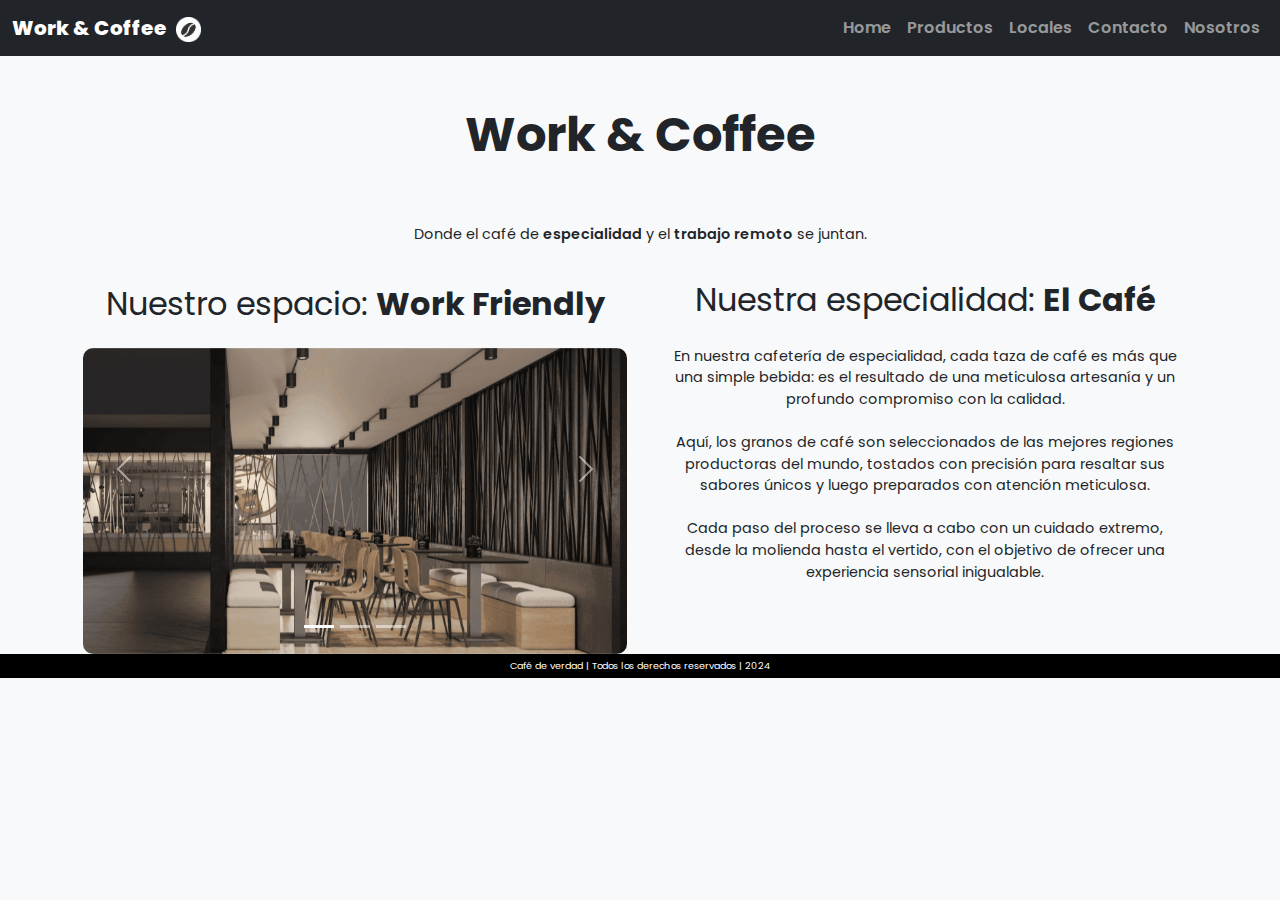
==== index.html @ 8d3769a8 "listo productos" ====
<!DOCTYPE html>
<html lang="es">

<head>
    <meta charset="UTF-8">
    <meta name="viewport" content="width=device-width, initial-scale=1.0">
    <link rel="preconnect" href="https://fonts.googleapis.com">
    <link rel="preconnect" href="https://fonts.gstatic.com" crossorigin>
    <link
        href="https://fonts.googleapis.com/css2?family=Poppins:ital,wght@0,100;0,200;0,300;0,400;0,500;0,600;0,700;0,800;0,900;1,100;1,200;1,300;1,400;1,500;1,600;1,700;1,800;1,900&family=Share+Tech+Mono&display=swap"
        rel="stylesheet">
    <link rel="shortcut icon" href="./images/cafelogo.png" type="image/x-icon">
    <link href="https://cdn.jsdelivr.net/npm/bootstrap@5.3.3/dist/css/bootstrap.min.css" rel="stylesheet"
        integrity="sha384-QWTKZyjpPEjISv5WaRU9OFeRpok6YctnYmDr5pNlyT2bRjXh0JMhjY6hW+ALEwIH" crossorigin="anonymous">

    <link rel="stylesheet" href="style.css">
    <title>Work & Coffee</title>
</head>

<body class="bg-light">
    <nav class="navbar navbar-expand-md bg-dark navbar-dark">
        <div class="container-fluid">
            <a id="brand" class="navbar-brand" href="index.html">Work & Coffee
                <img id="logo" src="./images/cafelogo.png" alt="">
            </a>

            <button class="navbar-toggler" type="button" data-bs-toggle="collapse" data-bs-target="#collapsibleNavbar">
                <span class="navbar-toggler-icon"></span>
            </button>
            <div class="collapse navbar-collapse" id="collapsibleNavbar">
                <ul class="navbar-nav">
                    <li class="nav-item">
                        <a class="nav-link" href="#">Home</a>
                    </li>
                    <li class="nav-item">
                        <a class="nav-link" href="./pages/productos.html">Productos</a>
                    </li>
                    <li class="nav-item">
                        <a class="nav-link" href="./pages/locales.html">Locales</a>
                    </li>
                    <li class="nav-item">
                        <a class="nav-link" href="./pages/contacto.html">Contacto</a>
                    </li>
                    <li class="nav-item">
                        <a class="nav-link" href="./pages/nosotros.html">Nosotros</a>
                    </li>
                </ul>
            </div>
        </div>
    </nav>

    <div>
        <h1>Work & Coffee</h1>

        <p class="text-center">
            Donde el café de <span class="bold">especialidad</span> y el <span class="bold">trabajo remoto</span> se
            juntan.
        </p>
    </div>
    <!-- Carousel -->
    <div class="container-xl">
        <div class="row text-center">
            <div class="col-sm-12 col-md-6">
                <div id="demo" class="carousel slide col" data-bs-ride="carousel">
                    <h2 class="text-center mb-4">
                        <span class="fw-normal">Nuestro espacio:</span> <span class="fw-bold">Work Friendly</span>
                    </h2>

                    <!-- Indicators/dots -->
                    <div class="carousel-indicators">
                        <button type="button" data-bs-target="#demo" data-bs-slide-to="0" class="active"></button>
                        <button type="button" data-bs-target="#demo" data-bs-slide-to="1"></button>
                        <button type="button" data-bs-target="#demo" data-bs-slide-to="2"></button>
                    </div>

                    <!-- The slideshow/carousel -->
                    <div class="carousel-inner">
                        <div class="carousel-item active">
                            <img src="./images/img1comp.png" alt="Los Angeles" class="d-block w-100">
                        </div>
                        <div class="carousel-item">
                            <img src="./images/img2comp.png" alt="Chicago" class="d-block w-100">
                        </div>
                        <div class="carousel-item">
                            <img src="./images/img3comp.png" alt="New York" class="d-block w-100">
                        </div>
                    </div>

                    <!-- Left and right controls/icons -->
                    <button class="carousel-control-prev" type="button" data-bs-target="#demo" data-bs-slide="prev">
                        <span class="carousel-control-prev-icon"></span>
                    </button>
                    <button class="carousel-control-next" type="button" data-bs-target="#demo" data-bs-slide="next">
                        <span class="carousel-control-next-icon"></span>
                    </button>
                </div>
            </div>
            <div class="col-sm-12 col-md-6">
                <h2 class=" text-center m-3">
                    <span class="fw-normal">Nuestra especialidad:</span> <span class="fw-bold">El Café</span>
                </h2>
                <p class="text-center">
                    En nuestra cafetería de especialidad, cada taza de café es más que una simple bebida: es el
                    resultado de
                    una
                    meticulosa artesanía y un profundo compromiso con la calidad. <br>
                    <br>
                    Aquí, los granos de café son seleccionados
                    de las mejores regiones productoras del mundo, tostados con precisión para resaltar sus sabores
                    únicos y
                    luego preparados con atención meticulosa.
                    <br><br>Cada paso del proceso se lleva a cabo con un cuidado extremo,
                    desde la molienda hasta el vertido, con el objetivo de ofrecer una experiencia sensorial
                    inigualable.
                    <br><br>

                </p>
            </div>
        </div>
    </div>

    <!-- TEXTO -->


    <footer>
        Café de verdad | Todos los derechos reservados | 2024
    </footer>

    <script src="https://cdn.jsdelivr.net/npm/bootstrap@5.3.3/dist/js/bootstrap.bundle.min.js"
        integrity="sha384-YvpcrYf0tY3lHB60NNkmXc5s9fDVZLESaAA55NDzOxhy9GkcIdslK1eN7N6jIeHz" crossorigin="anonymous">
    </script>

</body>

</html>
---- style.css ----
* {
  margin: 0px;
  padding: 0px;
}

.container-fluid {
  display: flex;
  justify-content: center;
  align-items: center;
}

.navbar-nav {
  display: flex;
  justify-content: center;
  align-items: center;
  font-family: poppins;
  font-weight: 600;
}

#collapsibleNavbar {
  justify-content: end;
  align-items: end;
  font-family: poppins;
}

#logo {
  width: 25px;
  margin: 0px 0px 0px 5px;
  line-height: 40px;
}

#brand {
  margin: 0px;
  padding: 0px;
  justify-self: center;
  align-self: center;
  line-height: 40px;
  font-family: poppins;
  font-weight: 800;
}

h1 {
  margin: 50px 0px 50px 0px;
  text-align: center;
  font-family: poppins;
  font-weight: 700;
  font-size: 3em;
}

h2 {
  font-family: poppins;
}

.bold {
  font-weight: 600;
}

#demo {
  margin: 20px 1px 0px 1px;
  border-radius: 50px;
}

.carousel-inner {
  border-radius: 10px;
}

p {
  font-size: 0.9em;
  margin: 10px;
  padding: 10px;
  text-align: center;
  font-family: poppins;
}

footer {
  padding: 5px;
  background-color: black;
  color: white;
  text-align: center;
  font-family: poppins;
  font-size: 0.6em;
}

/*# sourceMappingURL=style.css.map */
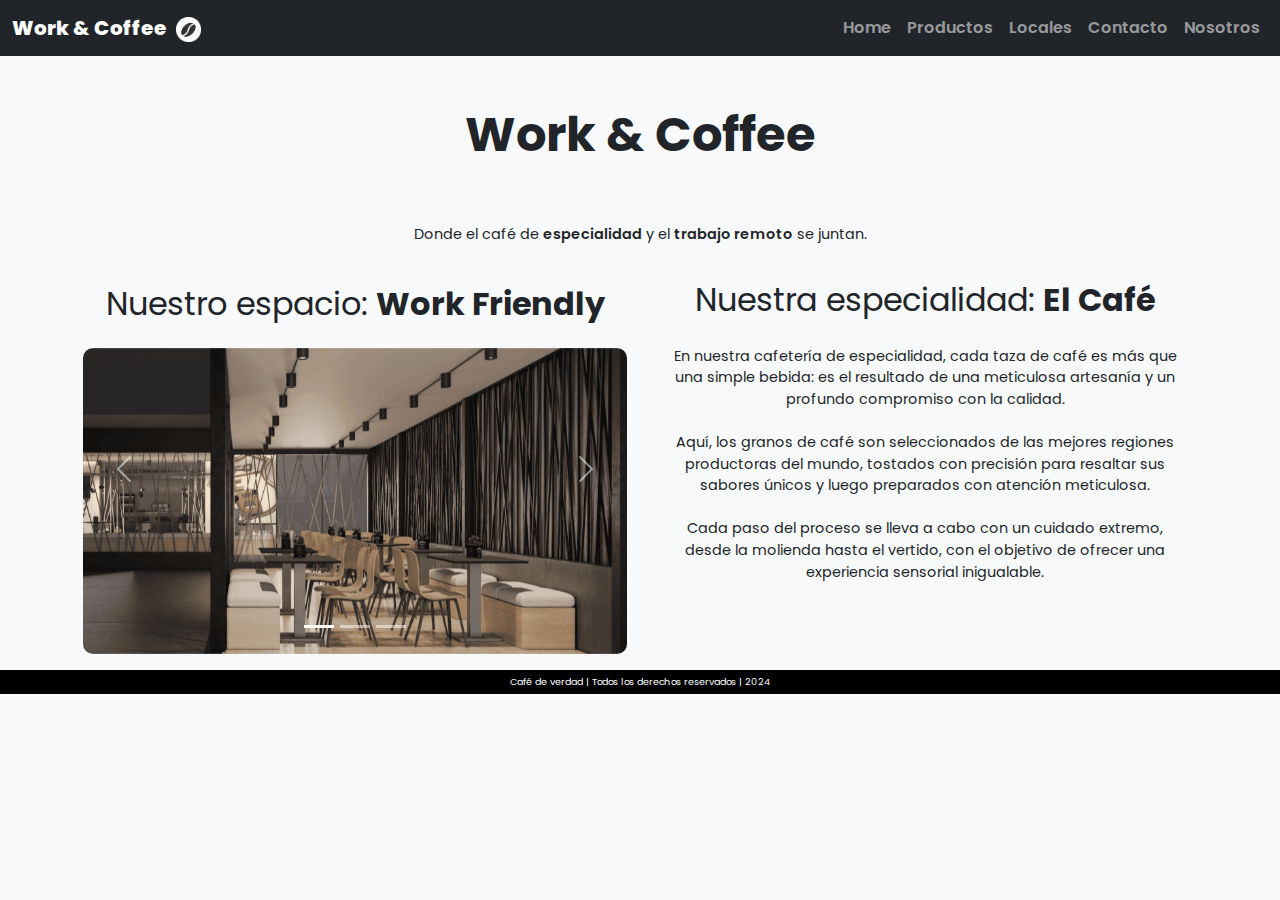
==== commit 8f84ad4b: "agregué margin al index" ====
--- a/index.html
+++ b/index.html
@@ -58,7 +58,7 @@
         </p>
     </div>
     <!-- Carousel -->
-    <div class="container-xl">
+    <div class="container-xl mb-3">
         <div class="row text-center">
             <div class="col-sm-12 col-md-6">
                 <div id="demo" class="carousel slide col" data-bs-ride="carousel">
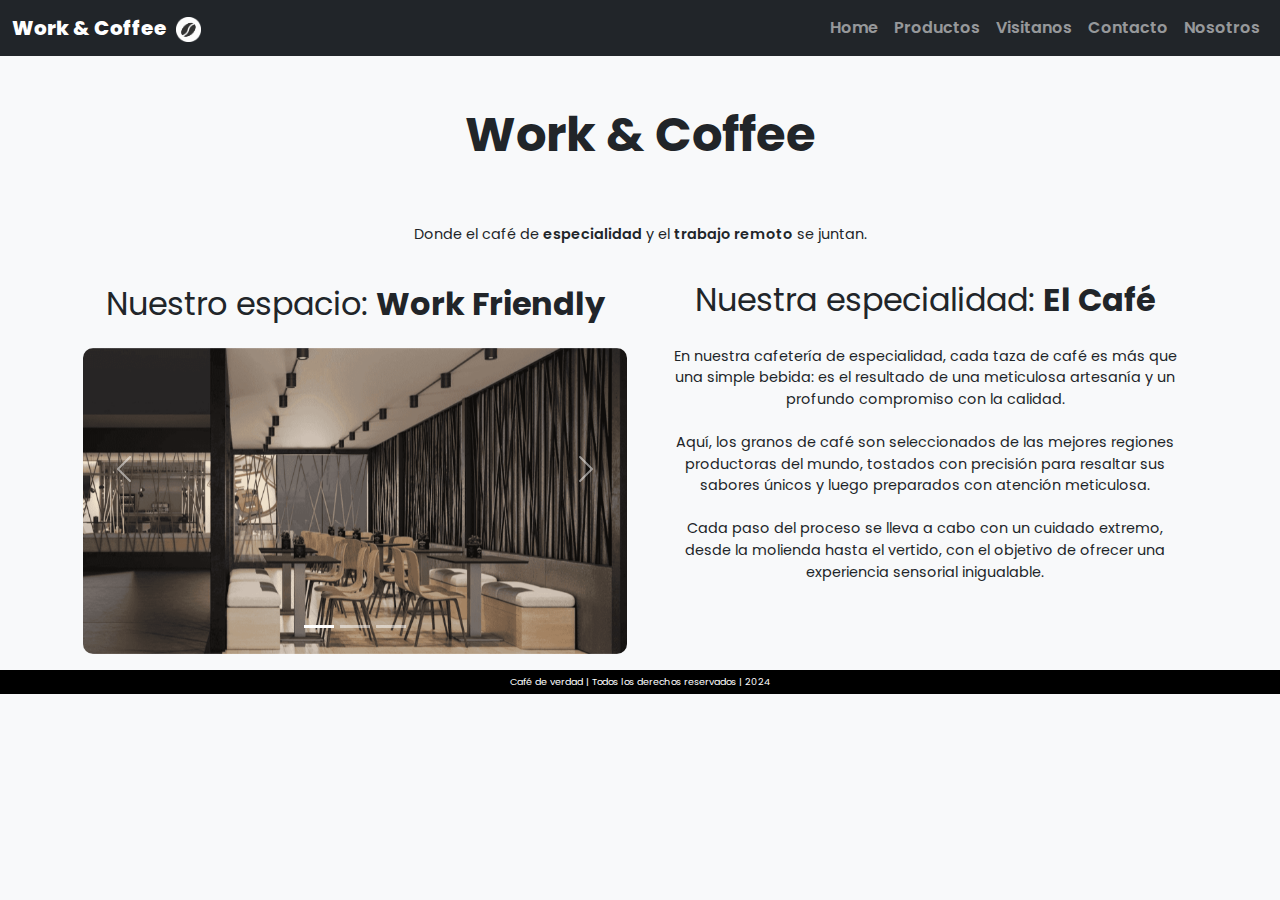
==== commit e7976d31: "Agregué partials" ====
--- a/index.html
+++ b/index.html
@@ -6,9 +6,6 @@
     <meta name="viewport" content="width=device-width, initial-scale=1.0">
     <link rel="preconnect" href="https://fonts.googleapis.com">
     <link rel="preconnect" href="https://fonts.gstatic.com" crossorigin>
-    <link
-        href="https://fonts.googleapis.com/css2?family=Poppins:ital,wght@0,100;0,200;0,300;0,400;0,500;0,600;0,700;0,800;0,900;1,100;1,200;1,300;1,400;1,500;1,600;1,700;1,800;1,900&family=Share+Tech+Mono&display=swap"
-        rel="stylesheet">
     <link rel="shortcut icon" href="./images/cafelogo.png" type="image/x-icon">
     <link href="https://cdn.jsdelivr.net/npm/bootstrap@5.3.3/dist/css/bootstrap.min.css" rel="stylesheet"
         integrity="sha384-QWTKZyjpPEjISv5WaRU9OFeRpok6YctnYmDr5pNlyT2bRjXh0JMhjY6hW+ALEwIH" crossorigin="anonymous">
@@ -36,7 +33,7 @@
                         <a class="nav-link" href="./pages/productos.html">Productos</a>
                     </li>
                     <li class="nav-item">
-                        <a class="nav-link" href="./pages/locales.html">Locales</a>
+                        <a class="nav-link" href="./pages/locales.html">Visitanos</a>
                     </li>
                     <li class="nav-item">
                         <a class="nav-link" href="./pages/contacto.html">Contacto</a>
--- a/style.css
+++ b/style.css
@@ -1,12 +1,23 @@
-* {
-  margin: 0px;
-  padding: 0px;
+@import url("https://fonts.googleapis.com/css2?family=Poppins:ital,wght@0,100;0,200;0,300;0,400;0,500;0,600;0,700;0,800;0,900;1,100;1,200;1,300;1,400;1,500;1,600;1,700;1,800;1,900&family=Share+Tech+Mono&display=swap");
+footer {
+  padding: 5px;
+  background-color: black;
+  color: white;
+  text-align: center;
+  font-family: poppins;
+  font-size: 0.6em;
 }
 
-.container-fluid {
-  display: flex;
-  justify-content: center;
-  align-items: center;
+h1 {
+  margin: 50px 0px 50px 0px;
+  text-align: center;
+  font-family: poppins;
+  font-weight: 700;
+  font-size: 3em;
+}
+
+h2 {
+  font-family: poppins;
 }
 
 .navbar-nav {
@@ -39,16 +50,15 @@
   font-weight: 800;
 }
 
-h1 {
-  margin: 50px 0px 50px 0px;
-  text-align: center;
-  font-family: poppins;
-  font-weight: 700;
-  font-size: 3em;
+* {
+  margin: 0px;
+  padding: 0px;
 }
 
-h2 {
-  font-family: poppins;
+.container-fluid {
+  display: flex;
+  justify-content: center;
+  align-items: center;
 }
 
 .bold {
@@ -72,13 +82,4 @@
   font-family: poppins;
 }
 
-footer {
-  padding: 5px;
-  background-color: black;
-  color: white;
-  text-align: center;
-  font-family: poppins;
-  font-size: 0.6em;
-}
-
 /*# sourceMappingURL=style.css.map */
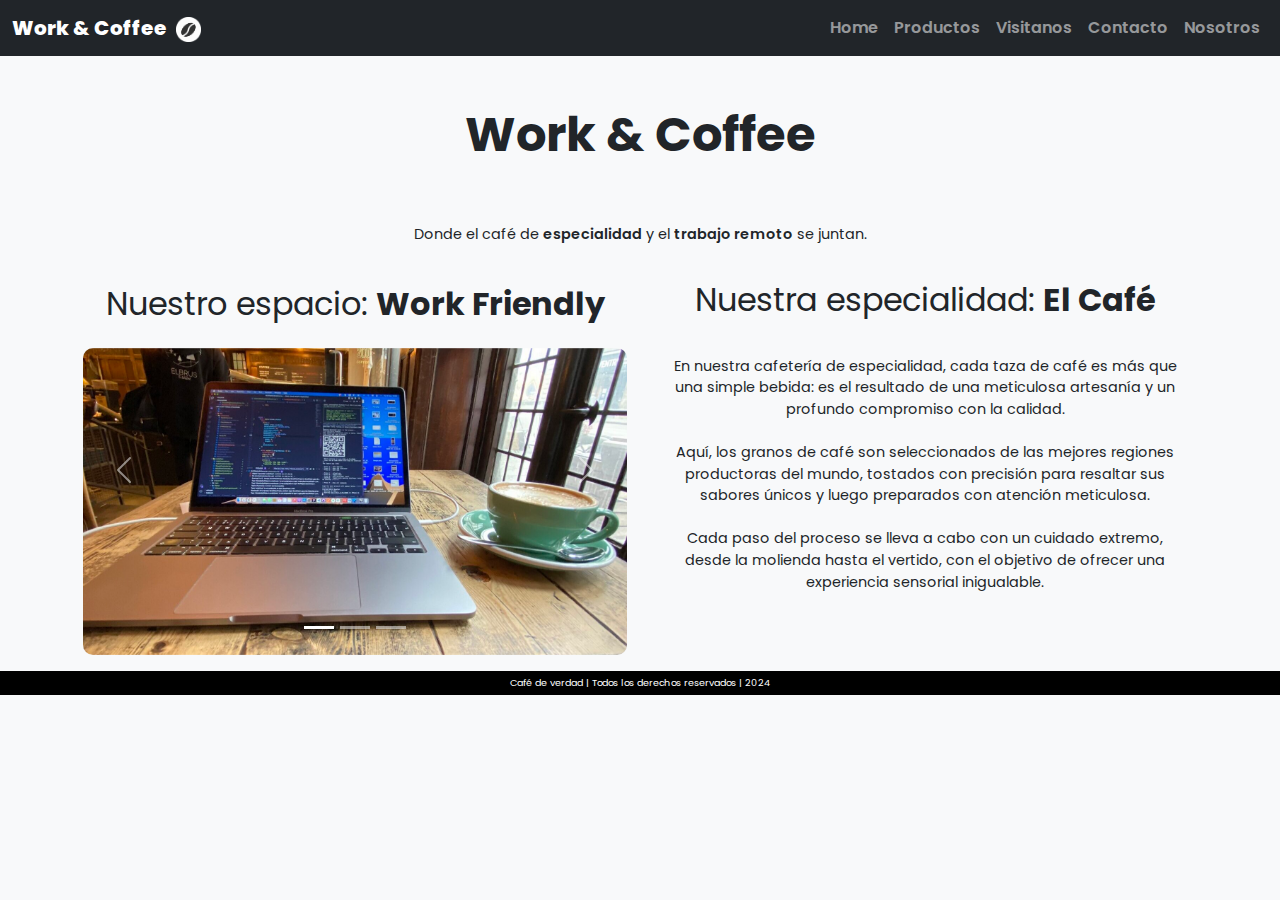
==== commit 10f22816: "Agregué algunas imágenes" ====
--- a/index.html
+++ b/index.html
@@ -4,6 +4,7 @@
 <head>
     <meta charset="UTF-8">
     <meta name="viewport" content="width=device-width, initial-scale=1.0">
+    <meta name="keywords" content="cafe, cafe de especialidad, home office, trabajo remoto, cowork">
     <link rel="preconnect" href="https://fonts.googleapis.com">
     <link rel="preconnect" href="https://fonts.gstatic.com" crossorigin>
     <link rel="shortcut icon" href="./images/cafelogo.png" type="image/x-icon">
@@ -12,6 +13,9 @@
 
     <link rel="stylesheet" href="style.css">
     <title>Work & Coffee</title>
+    <meta name="description"
+        content="Work & Coffee es un lugar en el que podés disfrutar de un café de especialidad único, y trabajar a la vez.">
+
 </head>
 
 <body class="bg-light">
@@ -27,7 +31,7 @@
             <div class="collapse navbar-collapse" id="collapsibleNavbar">
                 <ul class="navbar-nav">
                     <li class="nav-item">
-                        <a class="nav-link" href="#">Home</a>
+                        <a class="nav-link" href="index.html">Home</a>
                     </li>
                     <li class="nav-item">
                         <a class="nav-link" href="./pages/productos.html">Productos</a>
@@ -73,7 +77,7 @@
                     <!-- The slideshow/carousel -->
                     <div class="carousel-inner">
                         <div class="carousel-item active">
-                            <img src="./images/img1comp.png" alt="Los Angeles" class="d-block w-100">
+                            <img src="./images/noscomp1.jpg" alt="Los Angeles" class="d-block w-100">
                         </div>
                         <div class="carousel-item">
                             <img src="./images/img2comp.png" alt="Chicago" class="d-block w-100">
@@ -96,22 +100,24 @@
                 <h2 class=" text-center m-3">
                     <span class="fw-normal">Nuestra especialidad:</span> <span class="fw-bold">El Café</span>
                 </h2>
-                <p class="text-center">
-                    En nuestra cafetería de especialidad, cada taza de café es más que una simple bebida: es el
-                    resultado de
-                    una
-                    meticulosa artesanía y un profundo compromiso con la calidad. <br>
-                    <br>
-                    Aquí, los granos de café son seleccionados
-                    de las mejores regiones productoras del mundo, tostados con precisión para resaltar sus sabores
-                    únicos y
-                    luego preparados con atención meticulosa.
-                    <br><br>Cada paso del proceso se lleva a cabo con un cuidado extremo,
-                    desde la molienda hasta el vertido, con el objetivo de ofrecer una experiencia sensorial
-                    inigualable.
-                    <br><br>
+                <div class="text-center d-flex align-items-center">
+                    <p class="text-center">
+                        En nuestra cafetería de especialidad, cada taza de café es más que una simple bebida: es el
+                        resultado de
+                        una
+                        meticulosa artesanía y un profundo compromiso con la calidad. <br>
+                        <br>
+                        Aquí, los granos de café son seleccionados
+                        de las mejores regiones productoras del mundo, tostados con precisión para resaltar sus sabores
+                        únicos y
+                        luego preparados con atención meticulosa.
+                        <br><br>Cada paso del proceso se lleva a cabo con un cuidado extremo,
+                        desde la molienda hasta el vertido, con el objetivo de ofrecer una experiencia sensorial
+                        inigualable.
+                        <br><br>
 
-                </p>
+                    </p>
+                </div>
             </div>
         </div>
     </div>
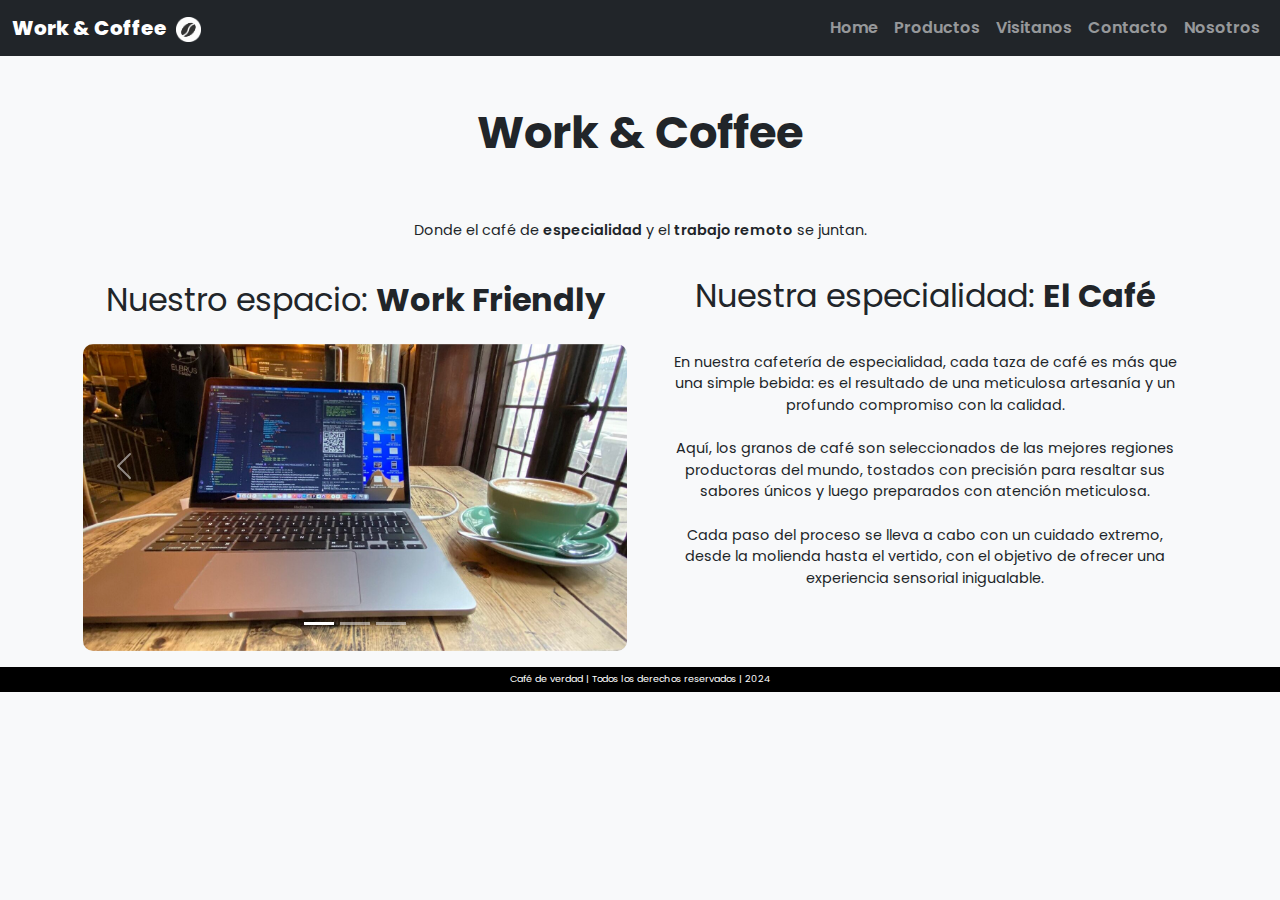
==== commit 1c971fca: "arreglando errores" ====
--- a/index.html
+++ b/index.html
@@ -10,6 +10,7 @@
     <link rel="shortcut icon" href="./images/cafelogo.png" type="image/x-icon">
     <link href="https://cdn.jsdelivr.net/npm/bootstrap@5.3.3/dist/css/bootstrap.min.css" rel="stylesheet"
         integrity="sha384-QWTKZyjpPEjISv5WaRU9OFeRpok6YctnYmDr5pNlyT2bRjXh0JMhjY6hW+ALEwIH" crossorigin="anonymous">
+
 
     <link rel="stylesheet" href="style.css">
     <title>Work & Coffee</title>
--- a/style.css
+++ b/style.css
@@ -13,7 +13,7 @@
   text-align: center;
   font-family: poppins;
   font-weight: 700;
-  font-size: 3em;
+  font-size: 2.8em;
 }
 
 h2 {
@@ -82,4 +82,24 @@
   font-family: poppins;
 }
 
+label {
+  font-family: poppins;
+  font-size: 18px;
+}
+
+input {
+  border: 1px solid grey;
+  outline: none;
+  border-radius: 10px;
+  margin: 5px 0x 0px 0px;
+  font-size: 18px;
+}
+
+button {
+  font-family: poppins;
+  font-size: 18px;
+  outline: none;
+  border: 1px solid grey;
+}
+
 /*# sourceMappingURL=style.css.map */
